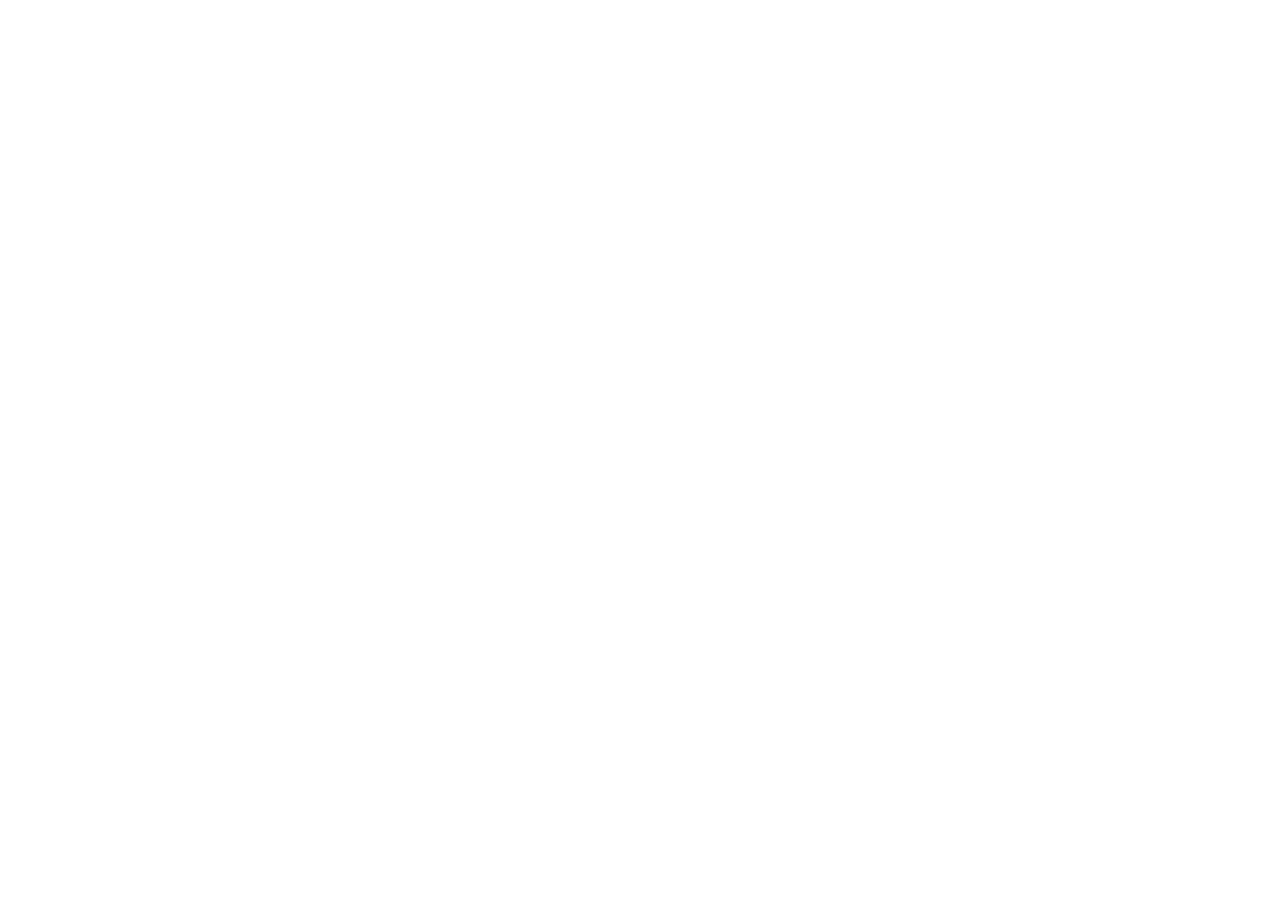
==== index.html @ 2fae97dc "Practica 11 de SIG" ====
<!DOCTYPE html>
<html>
    <head>

        <title>Practica 11 - Sergio González Q.</title>
        <meta charset=utf-8 />
        <meta name='viewport' content='width=device-width, initial-scale=1.0, maximum-scale=1.0, user-scalable=no' />
        <script src='https://api.tiles.mapbox.com/mapbox.js/v1.6.3/mapbox.js'></script>
        <link href='https://api.tiles.mapbox.com/mapbox.js/v1.6.3/mapbox.css' rel='stylesheet' />

        <style>
            body { margin:0; padding:0; }
            #map { position:absolute; top:0; bottom:0; width:100%; }
        </style>
    </head>
    <body>
        <div id='map'></div>
        <script>
            var map = L.mapbox.map('map', 'examples.map-i86nkdio').setView([9.959049309716555,-84.085599659843965], 17);

            // Define circle options
            // http://leafletjs.com/reference.html#circle
            var circle_options = {
                color: '#fff',      // Stroke color
                opacity: 1,         // Stroke opacity
                weight: 10,         // Stroke weight
                fillColor: '#000',  // Fill color
                fillOpacity: 0.6    // Fill opacity
            };

            // Define polyline options
            // http://leafletjs.com/reference.html#polyline
            var polyline_options = {
                color: '#000',
                weight: 10
            };

            var xhr = new XMLHttpRequest();

            xhr.open("GET","calles.geojson",false);
            xhr.send(null);
            var data = JSON.parse(xhr.responseText);

            var lines = [];
            var i;
            for (i = 0; i < data.features.length; i++) {

                // Create array of lat,lon points
                var line_points = [
                    [data.features[i].geometry.coordinates[0][1], data.features[i].geometry.coordinates[0][0]],
                    [data.features[i].geometry.coordinates[1][1], data.features[i].geometry.coordinates[1][0]]];

                lines[i] = new L.polyline(line_points, {
                    color: '#000',
                    weight: 10,
                    idName: i      
                });
                lines[i].addTo(map);
                lines[i].bindPopup(data.features[i].properties.Nombre);
                lines[i].on('click', setColor);
            };

            xhr.open("GET","restaurantes.geojson",false);
            xhr.send(null);
            var data1 = JSON.parse(xhr.responseText);

            var marker = [];
            var i;
            for (i = 0; i < data1.features.length; i++) {
                marker[i] = new L.marker([data1.features[i].geometry.coordinates[1], data1.features[i].geometry.coordinates[0]], {
                    id: i,
                    icon: L.mapbox.marker.icon({'marker-size': 'large','marker-symbol': 'bar','marker-color': '#fa0'}),
                    name: data1.features[i].properties.Nombre,
                    x: data1.features[i].geometry.coordinates[1],
                    y: data1.features[i].geometry.coordinates[0]
                });
                marker[i].addTo(map);
                marker[i].bindPopup(data1.features[i].properties.Nombre);
                marker[i].on('click', onClick);
            };

            function setColor(e) {
                //alert(""+this.options.idName);
                var i;
                for (i = 0; i < data2.features.length; i++) {
                    polygon[i].setStyle({color: 'blue'});
                }
                
                for (i = 0; i < data.features.length; i++) {
                    if(i == this.options.idName){
                        lines[this.options.idName].setStyle({color: 'red'});
                    }else{
                        lines[i].setStyle({color:'#000'});
                    }
                }                
            }

            xhr.open("GET","edificios.geojson",false);
            xhr.send(null);
            var data2 = JSON.parse(xhr.responseText);
            //alert(""+data2.features[0].geometry.coordinates[0][0][0]);
            //alert(""+data2.features[2].geometry.coordinates[0].length);

            var polygon = [];
            var i;
            for (i = 0; i < data2.features.length; i++) {
                //var polygon = L.polygon([[51.509, -0.08],[51.503, -0.06],[51.51, -0.047]]).addTo(map);
                var polygonData = new Array(data2.features[i].geometry.coordinates[0].length);
                var j;
                for (j = 0; j < data2.features[i].geometry.coordinates[0].length; j++) {
                    polygonData[j] = new Array(2);
                    //var aux = [data2.features[j].geometry.coordinates[0][0][0][1], data2.features[j].geometry.coordinates[0][0][0][0]];
                    //alert(""+data2.features[i].geometry.coordinates[0][0][1]);
                    polygonData[j][0] = data2.features[i].geometry.coordinates[0][j][1];
                    polygonData[j][1] = data2.features[i].geometry.coordinates[0][j][0];
                    //polygonData[j][1] = 3;
                }
                //alert(""+polygonData);
                polygon[i] = new L.polygon(polygonData, {color: 'blue',idNamePolygon: i });
                polygon[i].addTo(map);
                polygon[i].bindPopup(data2.features[i].properties.Nombre);
                polygon[i].on('click', setColorPolygon);
            };

            function setColorPolygon(e) {
                //alert(""+this.options.idName);
                var i;
                for (i = 0; i < data.features.length; i++) {
                   lines[i].setStyle({color:'#000'});
                }

                for (i = 0; i < data2.features.length; i++) {
                    if(i == this.options.idNamePolygon){
                        polygon[this.options.idNamePolygon].setStyle({color: 'red'});
                    }else{
                        polygon[i].setStyle({color:'blue'});
                    }
                }
            }

            //L.marker([51.495, -0.083], {icon: myIcon}).addTo(map).bindPopup("I am a red leaf.");
            //L.marker([37.9, -77], { icon: L.mapbox.marker.icon({'marker-size': 'large','marker-symbol': 'bar','marker-color': '#fa0'})}).addTo(map);

            //var circle = L.circle([51.508, -0.11], 500, {color: 'red',fillColor: '#f03',fillOpacity: 0.5}).addTo(map);
            var circle;
            function onClick(e) {
                //map.onRemove(circle);
                //alert(this.options.id);
                //marker[this.options.id].setStyle({ icon: L.mapbox.marker.icon({'marker-size': 'large','marker-symbol': 'bar','marker-color': '#fa0'})});
                var i;

                //marker[this.options.id].feature.properties['old-color'] = e.layer.feature.properties['marker-color'];
                //marker[this.options.id].setColor({color:'red'}); //setStyle({icon: L.mapbox.marker.icon(color: 'red')});

                //map.onRemove(circle);
                for (i = 0; i < data1.features.length; i++) {
                    if(i == this.options.id){
                        //circle = L.circle([this.options.x, this.options.y], 25, {color: 'red',fillColor: '#f03',fillOpacity: 0.5}).addTo(map);
                    }
                }
            }

        </script>
    </body>
</html>
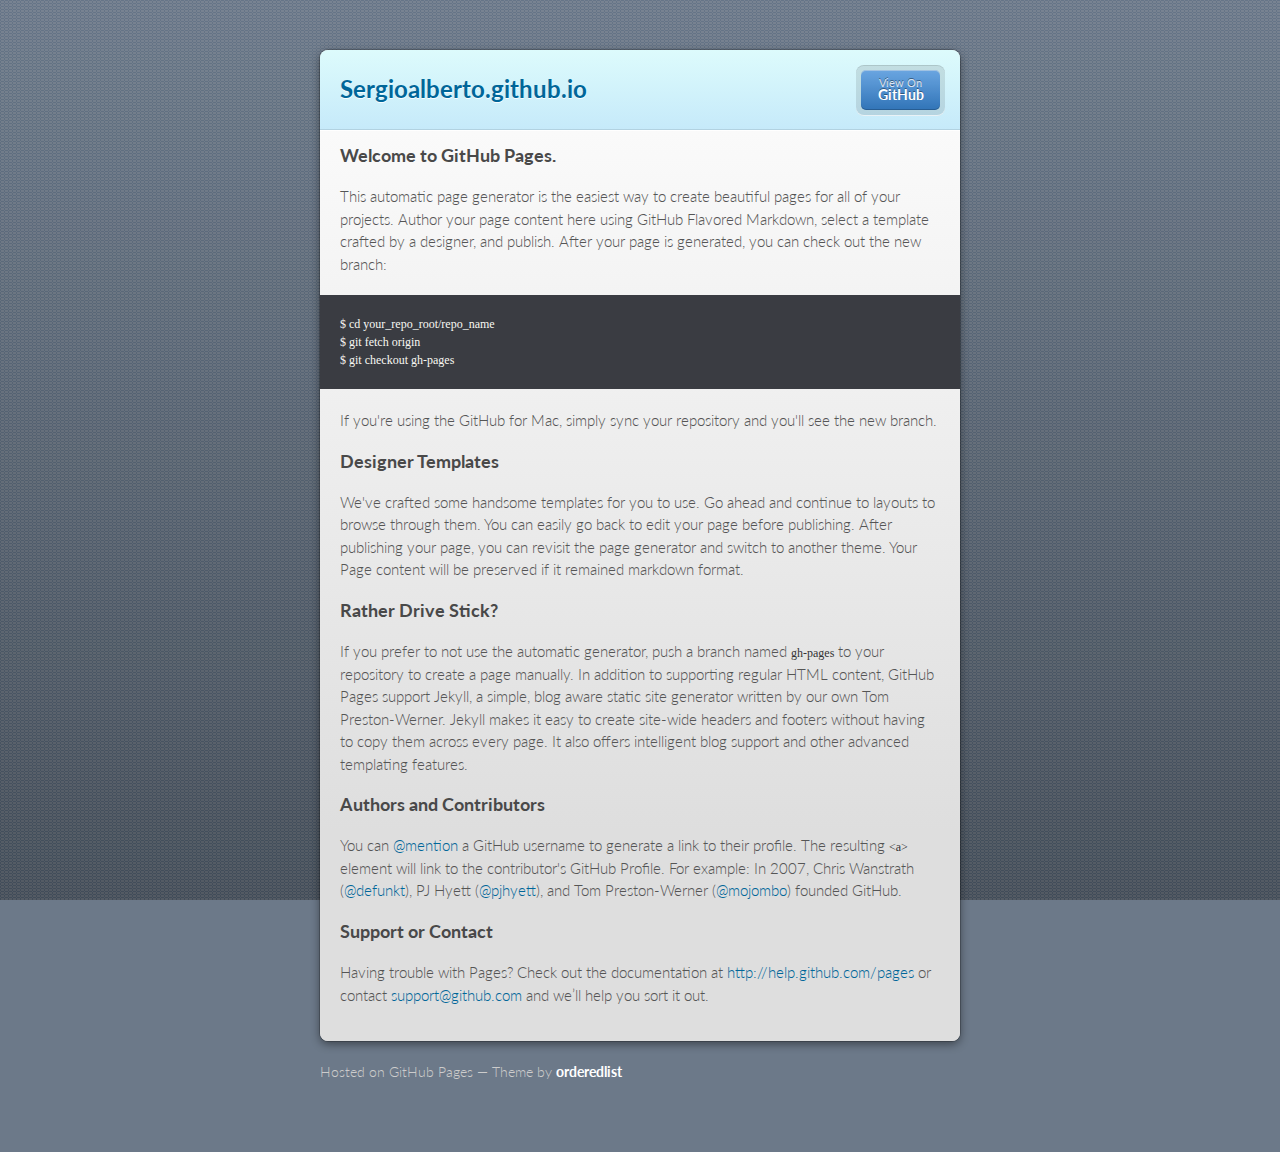
==== commit 427bdd93: "Replace master branch with page content via GitHub" ====
--- a/index.html
+++ b/index.html
@@ -1,165 +1,67 @@
-<!DOCTYPE html>
+<!doctype html>
 <html>
-    <head>
+  <head>
+    <meta charset="utf-8">
+    <meta http-equiv="X-UA-Compatible" content="chrome=1">
+    <title>Sergioalberto.github.io by sergioalberto</title>
 
-        <title>Practica 11 - Sergio González Q.</title>
-        <meta charset=utf-8 />
-        <meta name='viewport' content='width=device-width, initial-scale=1.0, maximum-scale=1.0, user-scalable=no' />
-        <script src='https://api.tiles.mapbox.com/mapbox.js/v1.6.3/mapbox.js'></script>
-        <link href='https://api.tiles.mapbox.com/mapbox.js/v1.6.3/mapbox.css' rel='stylesheet' />
+    <link rel="stylesheet" href="stylesheets/styles.css">
+    <link rel="stylesheet" href="stylesheets/pygment_trac.css">
+    <script src="javascripts/scale.fix.js"></script>
+    <meta name="viewport" content="width=device-width, initial-scale=1, user-scalable=no">
 
-        <style>
-            body { margin:0; padding:0; }
-            #map { position:absolute; top:0; bottom:0; width:100%; }
-        </style>
-    </head>
-    <body>
-        <div id='map'></div>
-        <script>
-            var map = L.mapbox.map('map', 'examples.map-i86nkdio').setView([9.959049309716555,-84.085599659843965], 17);
+    <!--[if lt IE 9]>
+    <script src="//html5shiv.googlecode.com/svn/trunk/html5.js"></script>
+    <![endif]-->
+  </head>
+  <body>
+    <div class="wrapper">
+      <header class="without-description">
+        <h1>Sergioalberto.github.io</h1>
+        <p></p>
+        <p class="view"><a href="https://github.com/sergioalberto">View the Project on GitHub <small>sergioalberto</small></a></p>
+        <ul>
+          <li class="single"><a href="https://github.com/sergioalberto/sergioalberto.github.io">View On <strong>GitHub</strong></a></li>
+        </ul>
+      </header>
+      <section>
+        <h3>
+<a name="welcome-to-github-pages" class="anchor" href="#welcome-to-github-pages"><span class="octicon octicon-link"></span></a>Welcome to GitHub Pages.</h3>
 
-            // Define circle options
-            // http://leafletjs.com/reference.html#circle
-            var circle_options = {
-                color: '#fff',      // Stroke color
-                opacity: 1,         // Stroke opacity
-                weight: 10,         // Stroke weight
-                fillColor: '#000',  // Fill color
-                fillOpacity: 0.6    // Fill opacity
-            };
+<p>This automatic page generator is the easiest way to create beautiful pages for all of your projects. Author your page content here using GitHub Flavored Markdown, select a template crafted by a designer, and publish. After your page is generated, you can check out the new branch:</p>
 
-            // Define polyline options
-            // http://leafletjs.com/reference.html#polyline
-            var polyline_options = {
-                color: '#000',
-                weight: 10
-            };
+<pre><code>$ cd your_repo_root/repo_name
+$ git fetch origin
+$ git checkout gh-pages
+</code></pre>
 
-            var xhr = new XMLHttpRequest();
+<p>If you're using the GitHub for Mac, simply sync your repository and you'll see the new branch.</p>
 
-            xhr.open("GET","calles.geojson",false);
-            xhr.send(null);
-            var data = JSON.parse(xhr.responseText);
+<h3>
+<a name="designer-templates" class="anchor" href="#designer-templates"><span class="octicon octicon-link"></span></a>Designer Templates</h3>
 
-            var lines = [];
-            var i;
-            for (i = 0; i < data.features.length; i++) {
+<p>We've crafted some handsome templates for you to use. Go ahead and continue to layouts to browse through them. You can easily go back to edit your page before publishing. After publishing your page, you can revisit the page generator and switch to another theme. Your Page content will be preserved if it remained markdown format.</p>
 
-                // Create array of lat,lon points
-                var line_points = [
-                    [data.features[i].geometry.coordinates[0][1], data.features[i].geometry.coordinates[0][0]],
-                    [data.features[i].geometry.coordinates[1][1], data.features[i].geometry.coordinates[1][0]]];
+<h3>
+<a name="rather-drive-stick" class="anchor" href="#rather-drive-stick"><span class="octicon octicon-link"></span></a>Rather Drive Stick?</h3>
 
-                lines[i] = new L.polyline(line_points, {
-                    color: '#000',
-                    weight: 10,
-                    idName: i      
-                });
-                lines[i].addTo(map);
-                lines[i].bindPopup(data.features[i].properties.Nombre);
-                lines[i].on('click', setColor);
-            };
+<p>If you prefer to not use the automatic generator, push a branch named <code>gh-pages</code> to your repository to create a page manually. In addition to supporting regular HTML content, GitHub Pages support Jekyll, a simple, blog aware static site generator written by our own Tom Preston-Werner. Jekyll makes it easy to create site-wide headers and footers without having to copy them across every page. It also offers intelligent blog support and other advanced templating features.</p>
 
-            xhr.open("GET","restaurantes.geojson",false);
-            xhr.send(null);
-            var data1 = JSON.parse(xhr.responseText);
+<h3>
+<a name="authors-and-contributors" class="anchor" href="#authors-and-contributors"><span class="octicon octicon-link"></span></a>Authors and Contributors</h3>
 
-            var marker = [];
-            var i;
-            for (i = 0; i < data1.features.length; i++) {
-                marker[i] = new L.marker([data1.features[i].geometry.coordinates[1], data1.features[i].geometry.coordinates[0]], {
-                    id: i,
-                    icon: L.mapbox.marker.icon({'marker-size': 'large','marker-symbol': 'bar','marker-color': '#fa0'}),
-                    name: data1.features[i].properties.Nombre,
-                    x: data1.features[i].geometry.coordinates[1],
-                    y: data1.features[i].geometry.coordinates[0]
-                });
-                marker[i].addTo(map);
-                marker[i].bindPopup(data1.features[i].properties.Nombre);
-                marker[i].on('click', onClick);
-            };
+<p>You can <a href="https://github.com/blog/821" class="user-mention">@mention</a> a GitHub username to generate a link to their profile. The resulting <code>&lt;a&gt;</code> element will link to the contributor's GitHub Profile. For example: In 2007, Chris Wanstrath (<a href="https://github.com/defunkt" class="user-mention">@defunkt</a>), PJ Hyett (<a href="https://github.com/pjhyett" class="user-mention">@pjhyett</a>), and Tom Preston-Werner (<a href="https://github.com/mojombo" class="user-mention">@mojombo</a>) founded GitHub.</p>
 
-            function setColor(e) {
-                //alert(""+this.options.idName);
-                var i;
-                for (i = 0; i < data2.features.length; i++) {
-                    polygon[i].setStyle({color: 'blue'});
-                }
-                
-                for (i = 0; i < data.features.length; i++) {
-                    if(i == this.options.idName){
-                        lines[this.options.idName].setStyle({color: 'red'});
-                    }else{
-                        lines[i].setStyle({color:'#000'});
-                    }
-                }                
-            }
+<h3>
+<a name="support-or-contact" class="anchor" href="#support-or-contact"><span class="octicon octicon-link"></span></a>Support or Contact</h3>
 
-            xhr.open("GET","edificios.geojson",false);
-            xhr.send(null);
-            var data2 = JSON.parse(xhr.responseText);
-            //alert(""+data2.features[0].geometry.coordinates[0][0][0]);
-            //alert(""+data2.features[2].geometry.coordinates[0].length);
-
-            var polygon = [];
-            var i;
-            for (i = 0; i < data2.features.length; i++) {
-                //var polygon = L.polygon([[51.509, -0.08],[51.503, -0.06],[51.51, -0.047]]).addTo(map);
-                var polygonData = new Array(data2.features[i].geometry.coordinates[0].length);
-                var j;
-                for (j = 0; j < data2.features[i].geometry.coordinates[0].length; j++) {
-                    polygonData[j] = new Array(2);
-                    //var aux = [data2.features[j].geometry.coordinates[0][0][0][1], data2.features[j].geometry.coordinates[0][0][0][0]];
-                    //alert(""+data2.features[i].geometry.coordinates[0][0][1]);
-                    polygonData[j][0] = data2.features[i].geometry.coordinates[0][j][1];
-                    polygonData[j][1] = data2.features[i].geometry.coordinates[0][j][0];
-                    //polygonData[j][1] = 3;
-                }
-                //alert(""+polygonData);
-                polygon[i] = new L.polygon(polygonData, {color: 'blue',idNamePolygon: i });
-                polygon[i].addTo(map);
-                polygon[i].bindPopup(data2.features[i].properties.Nombre);
-                polygon[i].on('click', setColorPolygon);
-            };
-
-            function setColorPolygon(e) {
-                //alert(""+this.options.idName);
-                var i;
-                for (i = 0; i < data.features.length; i++) {
-                   lines[i].setStyle({color:'#000'});
-                }
-
-                for (i = 0; i < data2.features.length; i++) {
-                    if(i == this.options.idNamePolygon){
-                        polygon[this.options.idNamePolygon].setStyle({color: 'red'});
-                    }else{
-                        polygon[i].setStyle({color:'blue'});
-                    }
-                }
-            }
-
-            //L.marker([51.495, -0.083], {icon: myIcon}).addTo(map).bindPopup("I am a red leaf.");
-            //L.marker([37.9, -77], { icon: L.mapbox.marker.icon({'marker-size': 'large','marker-symbol': 'bar','marker-color': '#fa0'})}).addTo(map);
-
-            //var circle = L.circle([51.508, -0.11], 500, {color: 'red',fillColor: '#f03',fillOpacity: 0.5}).addTo(map);
-            var circle;
-            function onClick(e) {
-                //map.onRemove(circle);
-                //alert(this.options.id);
-                //marker[this.options.id].setStyle({ icon: L.mapbox.marker.icon({'marker-size': 'large','marker-symbol': 'bar','marker-color': '#fa0'})});
-                var i;
-
-                //marker[this.options.id].feature.properties['old-color'] = e.layer.feature.properties['marker-color'];
-                //marker[this.options.id].setColor({color:'red'}); //setStyle({icon: L.mapbox.marker.icon(color: 'red')});
-
-                //map.onRemove(circle);
-                for (i = 0; i < data1.features.length; i++) {
-                    if(i == this.options.id){
-                        //circle = L.circle([this.options.x, this.options.y], 25, {color: 'red',fillColor: '#f03',fillOpacity: 0.5}).addTo(map);
-                    }
-                }
-            }
-
-        </script>
-    </body>
+<p>Having trouble with Pages? Check out the documentation at <a href="http://help.github.com/pages">http://help.github.com/pages</a> or contact <a href="mailto:support@github.com">support@github.com</a> and we’ll help you sort it out.</p>
+      </section>
+    </div>
+    <footer>
+      <p>Hosted on GitHub Pages &mdash; Theme by <a href="https://github.com/orderedlist">orderedlist</a></p>
+    </footer>
+    <!--[if !IE]><script>fixScale(document);</script><![endif]-->
+    
+  </body>
 </html>--- a/stylesheets/styles.css
+++ b/stylesheets/styles.css
@@ -0,0 +1,356 @@
+@import url(https://fonts.googleapis.com/css?family=Lato:300italic,700italic,300,700);
+html {
+  background: #6C7989;
+  background: #6c7989 -webkit-gradient(linear, 50% 0%, 50% 100%, color-stop(0%, #6c7989), color-stop(100%, #434b55)) fixed;
+  background: #6c7989 -webkit-linear-gradient(#6c7989, #434b55) fixed;
+  background: #6c7989 -moz-linear-gradient(#6c7989, #434b55) fixed;
+  background: #6c7989 -o-linear-gradient(#6c7989, #434b55) fixed;
+  background: #6c7989 -ms-linear-gradient(#6c7989, #434b55) fixed;
+  background: #6c7989 linear-gradient(#6c7989, #434b55) fixed;
+}
+
+body {
+  padding: 50px 0;
+  margin: 0;
+  font: 14px/1.5 Lato, "Helvetica Neue", Helvetica, Arial, sans-serif;
+  color: #555;
+  font-weight: 300;
+  background: url('[data-uri]') fixed;
+}
+
+.wrapper {
+  width: 640px;
+  margin: 0 auto;
+  background: #DEDEDE;
+  -webkit-border-radius: 8px;
+  -moz-border-radius: 8px;
+  -ms-border-radius: 8px;
+  -o-border-radius: 8px;
+  border-radius: 8px;
+  -webkit-box-shadow: rgba(0, 0, 0, 0.2) 0 0 0 1px, rgba(0, 0, 0, 0.45) 0 3px 10px;
+  -moz-box-shadow: rgba(0, 0, 0, 0.2) 0 0 0 1px, rgba(0, 0, 0, 0.45) 0 3px 10px;
+  box-shadow: rgba(0, 0, 0, 0.2) 0 0 0 1px, rgba(0, 0, 0, 0.45) 0 3px 10px;
+}
+
+header, section, footer {
+  display: block;
+}
+
+a {
+  color: #069;
+  text-decoration: none;
+}
+
+p {
+  margin: 0 0 20px;
+  padding: 0;
+}
+
+strong {
+  color: #222;
+  font-weight: 700;
+}
+
+header {
+  -webkit-border-radius: 8px 8px 0 0;
+  -moz-border-radius: 8px 8px 0 0;
+  -ms-border-radius: 8px 8px 0 0;
+  -o-border-radius: 8px 8px 0 0;
+  border-radius: 8px 8px 0 0;
+  background: #C6EAFA;
+  background: -webkit-gradient(linear, 50% 0%, 50% 100%, color-stop(0%, #ddfbfc), color-stop(100%, #c6eafa));
+  background: -webkit-linear-gradient(#ddfbfc, #c6eafa);
+  background: -moz-linear-gradient(#ddfbfc, #c6eafa);
+  background: -o-linear-gradient(#ddfbfc, #c6eafa);
+  background: -ms-linear-gradient(#ddfbfc, #c6eafa);
+  background: linear-gradient(#ddfbfc, #c6eafa);
+  position: relative;
+  padding: 15px 20px;
+  border-bottom: 1px solid #B2D2E1;
+}
+header h1 {
+  margin: 0;
+  padding: 0;
+  font-size: 24px;
+  line-height: 1.2;
+  color: #069;
+  text-shadow: rgba(255, 255, 255, 0.9) 0 1px 0;
+}
+header.without-description h1 {
+  margin: 10px 0;
+}
+header p {
+  margin: 0;
+  color: #61778B;
+  width: 300px;
+  font-size: 13px;
+}
+header p.view {
+  display: none;
+  font-weight: 700;
+  text-shadow: rgba(255, 255, 255, 0.9) 0 1px 0;
+  -webkit-font-smoothing: antialiased;
+}
+header p.view a {
+  color: #06c;
+}
+header p.view small {
+  font-weight: 400;
+}
+header ul {
+  margin: 0;
+  padding: 0;
+  list-style: none;
+  position: absolute;
+  z-index: 1;
+  right: 20px;
+  top: 20px;
+  height: 38px;
+  padding: 1px 0;
+  background: #5198DF;
+  background: -webkit-gradient(linear, 50% 0%, 50% 100%, color-stop(0%, #77b9fb), color-stop(100%, #3782cd));
+  background: -webkit-linear-gradient(#77b9fb, #3782cd);
+  background: -moz-linear-gradient(#77b9fb, #3782cd);
+  background: -o-linear-gradient(#77b9fb, #3782cd);
+  background: -ms-linear-gradient(#77b9fb, #3782cd);
+  background: linear-gradient(#77b9fb, #3782cd);
+  border-radius: 5px;
+  -webkit-box-shadow: inset rgba(255, 255, 255, 0.45) 0 1px 0, inset rgba(0, 0, 0, 0.2) 0 -1px 0;
+  -moz-box-shadow: inset rgba(255, 255, 255, 0.45) 0 1px 0, inset rgba(0, 0, 0, 0.2) 0 -1px 0;
+  box-shadow: inset rgba(255, 255, 255, 0.45) 0 1px 0, inset rgba(0, 0, 0, 0.2) 0 -1px 0;
+  width: auto;
+}
+header ul:before {
+  content: '';
+  position: absolute;
+  z-index: -1;
+  left: -5px;
+  top: -4px;
+  right: -5px;
+  bottom: -6px;
+  background: rgba(0, 0, 0, 0.1);
+  -webkit-border-radius: 8px;
+  -moz-border-radius: 8px;
+  -ms-border-radius: 8px;
+  -o-border-radius: 8px;
+  border-radius: 8px;
+  -webkit-box-shadow: rgba(0, 0, 0, 0.2) 0 -1px 0, inset rgba(255, 255, 255, 0.7) 0 -1px 0;
+  -moz-box-shadow: rgba(0, 0, 0, 0.2) 0 -1px 0, inset rgba(255, 255, 255, 0.7) 0 -1px 0;
+  box-shadow: rgba(0, 0, 0, 0.2) 0 -1px 0, inset rgba(255, 255, 255, 0.7) 0 -1px 0;
+}
+header ul li {
+  width: 79px;
+  float: left;
+  border-right: 1px solid #3A7CBE;
+  height: 38px;
+}
+header ul li.single {
+  border: none;
+}
+header ul li + li {
+  width: 78px;
+  border-left: 1px solid #8BBEF3;
+}
+header ul li + li + li {
+  border-right: none;
+  width: 79px;
+}
+header ul a {
+  line-height: 1;
+  font-size: 11px;
+  color: #fff;
+  color: rgba(255, 255, 255, 0.8);
+  display: block;
+  text-align: center;
+  font-weight: 400;
+  padding-top: 6px;
+  height: 40px;
+  text-shadow: rgba(0, 0, 0, 0.4) 0 -1px 0;
+}
+header ul a strong {
+  font-size: 14px;
+  display: block;
+  color: #fff;
+  -webkit-font-smoothing: antialiased;
+}
+
+section {
+  padding: 15px 20px;
+  font-size: 15px;
+  border-top: 1px solid #fff;
+  background: -webkit-gradient(linear, 50% 0%, 50% 700, color-stop(0%, #fafafa), color-stop(100%, #dedede));
+  background: -webkit-linear-gradient(#fafafa, #dedede 700px);
+  background: -moz-linear-gradient(#fafafa, #dedede 700px);
+  background: -o-linear-gradient(#fafafa, #dedede 700px);
+  background: -ms-linear-gradient(#fafafa, #dedede 700px);
+  background: linear-gradient(#fafafa, #dedede 700px);
+  -webkit-border-radius: 0 0 8px 8px;
+  -moz-border-radius: 0 0 8px 8px;
+  -ms-border-radius: 0 0 8px 8px;
+  -o-border-radius: 0 0 8px 8px;
+  border-radius: 0 0 8px 8px;
+  position: relative;
+}
+
+h1, h2, h3, h4, h5, h6 {
+  color: #222;
+  padding: 0;
+  margin: 0 0 20px;
+  line-height: 1.2;
+}
+
+p, ul, ol, table, pre, dl {
+  margin: 0 0 20px;
+}
+
+h1, h2, h3 {
+  line-height: 1.1;
+}
+
+h1 {
+  font-size: 28px;
+}
+
+h2 {
+  color: #393939;
+}
+
+h3, h4, h5, h6 {
+  color: #494949;
+}
+
+blockquote {
+  margin: 0 -20px 20px;
+  padding: 15px 20px 1px 40px;
+  font-style: italic;
+  background: #ccc;
+  background: rgba(0, 0, 0, 0.06);
+  color: #222;
+}
+
+img {
+  max-width: 100%;
+}
+
+code, pre {
+  font-family: Monaco, Bitstream Vera Sans Mono, Lucida Console, Terminal;
+  color: #333;
+  font-size: 12px;
+  overflow-x: auto;
+}
+
+pre {
+  padding: 20px;
+  background: #3A3C42;
+  color: #f8f8f2;
+  margin: 0 -20px 20px;
+}
+pre code {
+  color: #f8f8f2;
+}
+li pre {
+  margin-left: -60px;
+  padding-left: 60px;
+}
+
+table {
+  width: 100%;
+  border-collapse: collapse;
+}
+
+th, td {
+  text-align: left;
+  padding: 5px 10px;
+  border-bottom: 1px solid #aaa;
+}
+
+dt {
+  color: #222;
+  font-weight: 700;
+}
+
+th {
+  color: #222;
+}
+
+small {
+  font-size: 11px;
+}
+
+hr {
+  border: 0;
+  background: #aaa;
+  height: 1px;
+  margin: 0 0 20px;
+}
+
+footer {
+  width: 640px;
+  margin: 0 auto;
+  padding: 20px 0 0;
+  color: #ccc;
+  overflow: hidden;
+}
+footer a {
+  color: #fff;
+  font-weight: bold;
+}
+footer p {
+  float: left;
+}
+footer p + p {
+  float: right;
+}
+
+@media print, screen and (max-width: 740px) {
+  body {
+    padding: 0;
+  }
+
+  .wrapper {
+    -webkit-border-radius: 0;
+    -moz-border-radius: 0;
+    -ms-border-radius: 0;
+    -o-border-radius: 0;
+    border-radius: 0;
+    -webkit-box-shadow: none;
+    -moz-box-shadow: none;
+    box-shadow: none;
+    width: 100%;
+  }
+
+  footer {
+    -webkit-border-radius: 0;
+    -moz-border-radius: 0;
+    -ms-border-radius: 0;
+    -o-border-radius: 0;
+    border-radius: 0;
+    padding: 20px;
+    width: auto;
+  }
+  footer p {
+    float: none;
+    margin: 0;
+  }
+  footer p + p {
+    float: none;
+  }
+}
+@media print, screen and (max-width:580px) {
+  header ul {
+    display: none;
+  }
+
+  header p.view {
+    display: block;
+  }
+
+  header p {
+    width: 100%;
+  }
+}
+@media print {
+  header p.view a small:before {
+    content: 'at http://github.com/';
+  }
+}
--- a/stylesheets/pygment_trac.css
+++ b/stylesheets/pygment_trac.css
@@ -0,0 +1,60 @@
+.highlight .hll { background-color: #49483e }
+.highlight  { background: #3A3C42; color: #f8f8f2 }
+.highlight .c { color: #75715e } /* Comment */
+.highlight .err { color: #960050; background-color: #1e0010 } /* Error */
+.highlight .k { color: #66d9ef } /* Keyword */
+.highlight .l { color: #ae81ff } /* Literal */
+.highlight .n { color: #f8f8f2 } /* Name */
+.highlight .o { color: #f92672 } /* Operator */
+.highlight .p { color: #f8f8f2 } /* Punctuation */
+.highlight .cm { color: #75715e } /* Comment.Multiline */
+.highlight .cp { color: #75715e } /* Comment.Preproc */
+.highlight .c1 { color: #75715e } /* Comment.Single */
+.highlight .cs { color: #75715e } /* Comment.Special */
+.highlight .ge { font-style: italic } /* Generic.Emph */
+.highlight .gs { font-weight: bold } /* Generic.Strong */
+.highlight .kc { color: #66d9ef } /* Keyword.Constant */
+.highlight .kd { color: #66d9ef } /* Keyword.Declaration */
+.highlight .kn { color: #f92672 } /* Keyword.Namespace */
+.highlight .kp { color: #66d9ef } /* Keyword.Pseudo */
+.highlight .kr { color: #66d9ef } /* Keyword.Reserved */
+.highlight .kt { color: #66d9ef } /* Keyword.Type */
+.highlight .ld { color: #e6db74 } /* Literal.Date */
+.highlight .m { color: #ae81ff } /* Literal.Number */
+.highlight .s { color: #e6db74 } /* Literal.String */
+.highlight .na { color: #a6e22e } /* Name.Attribute */
+.highlight .nb { color: #f8f8f2 } /* Name.Builtin */
+.highlight .nc { color: #a6e22e } /* Name.Class */
+.highlight .no { color: #66d9ef } /* Name.Constant */
+.highlight .nd { color: #a6e22e } /* Name.Decorator */
+.highlight .ni { color: #f8f8f2 } /* Name.Entity */
+.highlight .ne { color: #a6e22e } /* Name.Exception */
+.highlight .nf { color: #a6e22e } /* Name.Function */
+.highlight .nl { color: #f8f8f2 } /* Name.Label */
+.highlight .nn { color: #f8f8f2 } /* Name.Namespace */
+.highlight .nx { color: #a6e22e } /* Name.Other */
+.highlight .py { color: #f8f8f2 } /* Name.Property */
+.highlight .nt { color: #f92672 } /* Name.Tag */
+.highlight .nv { color: #f8f8f2 } /* Name.Variable */
+.highlight .ow { color: #f92672 } /* Operator.Word */
+.highlight .w { color: #f8f8f2 } /* Text.Whitespace */
+.highlight .mf { color: #ae81ff } /* Literal.Number.Float */
+.highlight .mh { color: #ae81ff } /* Literal.Number.Hex */
+.highlight .mi { color: #ae81ff } /* Literal.Number.Integer */
+.highlight .mo { color: #ae81ff } /* Literal.Number.Oct */
+.highlight .sb { color: #e6db74 } /* Literal.String.Backtick */
+.highlight .sc { color: #e6db74 } /* Literal.String.Char */
+.highlight .sd { color: #e6db74 } /* Literal.String.Doc */
+.highlight .s2 { color: #e6db74 } /* Literal.String.Double */
+.highlight .se { color: #ae81ff } /* Literal.String.Escape */
+.highlight .sh { color: #e6db74 } /* Literal.String.Heredoc */
+.highlight .si { color: #e6db74 } /* Literal.String.Interpol */
+.highlight .sx { color: #e6db74 } /* Literal.String.Other */
+.highlight .sr { color: #e6db74 } /* Literal.String.Regex */
+.highlight .s1 { color: #e6db74 } /* Literal.String.Single */
+.highlight .ss { color: #e6db74 } /* Literal.String.Symbol */
+.highlight .bp { color: #f8f8f2 } /* Name.Builtin.Pseudo */
+.highlight .vc { color: #f8f8f2 } /* Name.Variable.Class */
+.highlight .vg { color: #f8f8f2 } /* Name.Variable.Global */
+.highlight .vi { color: #f8f8f2 } /* Name.Variable.Instance */
+.highlight .il { color: #ae81ff } /* Literal.Number.Integer.Long */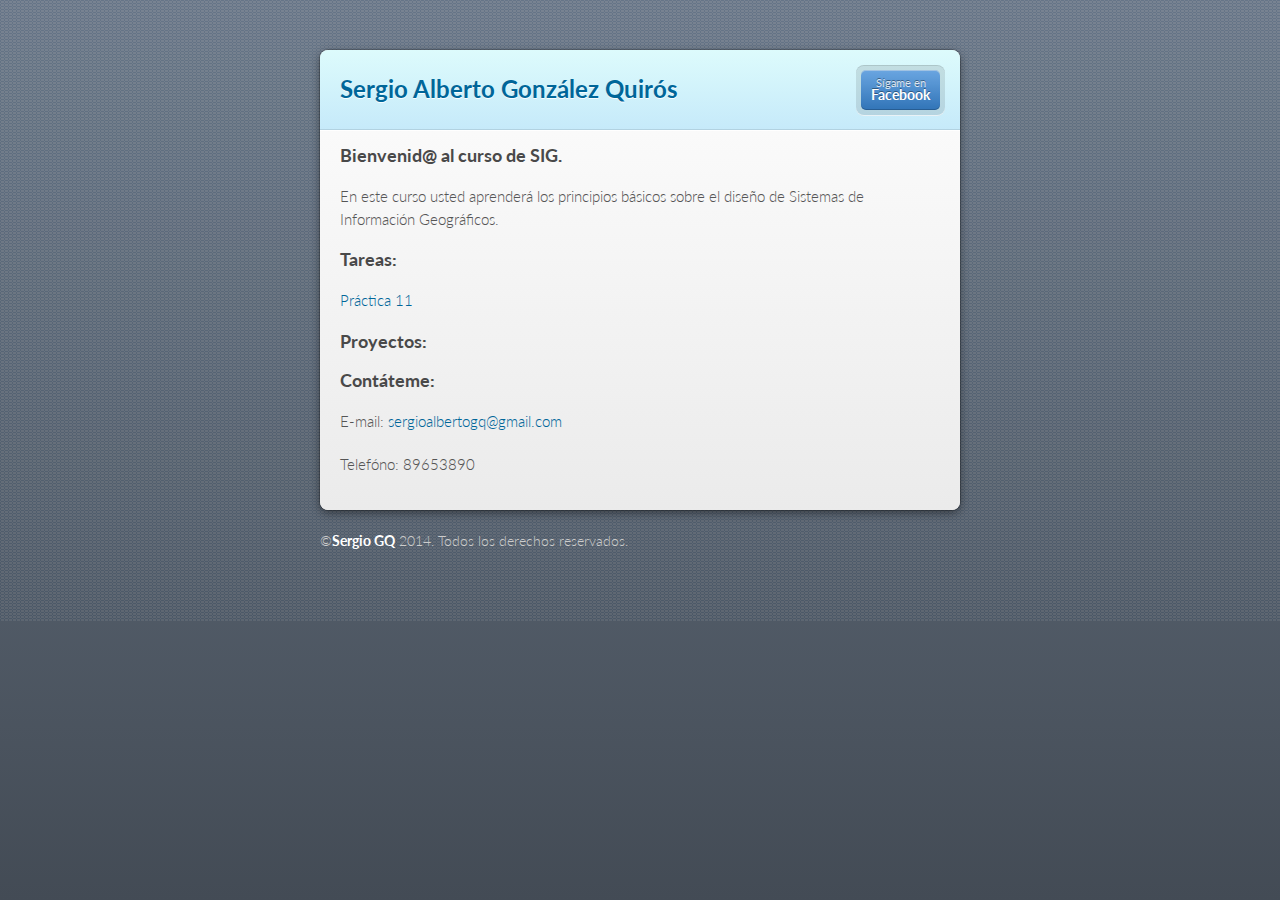
==== commit 5578d189: "Cambios en la interface" ====
--- a/index.html
+++ b/index.html
@@ -3,7 +3,7 @@
   <head>
     <meta charset="utf-8">
     <meta http-equiv="X-UA-Compatible" content="chrome=1">
-    <title>Sergioalberto.github.io by sergioalberto</title>
+    <title>Sergio GQ.</title>
 
     <link rel="stylesheet" href="stylesheets/styles.css">
     <link rel="stylesheet" href="stylesheets/pygment_trac.css">
@@ -17,51 +17,41 @@
   <body>
     <div class="wrapper">
       <header class="without-description">
-        <h1>Sergioalberto.github.io</h1>
+        <h1>Sergio Alberto González Quirós</h1>
         <p></p>
         <p class="view"><a href="https://github.com/sergioalberto">View the Project on GitHub <small>sergioalberto</small></a></p>
         <ul>
-          <li class="single"><a href="https://github.com/sergioalberto/sergioalberto.github.io">View On <strong>GitHub</strong></a></li>
+          <li class="single"><a href="https://www.facebook.com/sergioalberto1439">Sígame en<strong>Facebook</strong></a></li>
         </ul>
       </header>
       <section>
         <h3>
-<a name="welcome-to-github-pages" class="anchor" href="#welcome-to-github-pages"><span class="octicon octicon-link"></span></a>Welcome to GitHub Pages.</h3>
+<a name="welcome-to-github-pages" class="anchor" href="#welcome-to-github-pages"><span class="octicon octicon-link"></span></a>Bienvenid@ al curso de SIG.</h3>
 
-<p>This automatic page generator is the easiest way to create beautiful pages for all of your projects. Author your page content here using GitHub Flavored Markdown, select a template crafted by a designer, and publish. After your page is generated, you can check out the new branch:</p>
+<p>En este curso usted aprenderá los principios básicos sobre el diseño de Sistemas de Información Geográficos.</p>
 
-<pre><code>$ cd your_repo_root/repo_name
-$ git fetch origin
-$ git checkout gh-pages
-</code></pre>
-
-<p>If you're using the GitHub for Mac, simply sync your repository and you'll see the new branch.</p>
 
 <h3>
-<a name="designer-templates" class="anchor" href="#designer-templates"><span class="octicon octicon-link"></span></a>Designer Templates</h3>
+<a name="designer-templates" class="anchor" href="#designer-templates"><span class="octicon octicon-link"></span></a>Tareas:</h3>
 
-<p>We've crafted some handsome templates for you to use. Go ahead and continue to layouts to browse through them. You can easily go back to edit your page before publishing. After publishing your page, you can revisit the page generator and switch to another theme. Your Page content will be preserved if it remained markdown format.</p>
+<p><a href="practica11.html">Práctica 11</a></p>
 
 <h3>
-<a name="rather-drive-stick" class="anchor" href="#rather-drive-stick"><span class="octicon octicon-link"></span></a>Rather Drive Stick?</h3>
+<a name="rather-drive-stick" class="anchor" href="#rather-drive-stick"><span class="octicon octicon-link"></span></a>Proyectos:</h3>
 
-<p>If you prefer to not use the automatic generator, push a branch named <code>gh-pages</code> to your repository to create a page manually. In addition to supporting regular HTML content, GitHub Pages support Jekyll, a simple, blog aware static site generator written by our own Tom Preston-Werner. Jekyll makes it easy to create site-wide headers and footers without having to copy them across every page. It also offers intelligent blog support and other advanced templating features.</p>
+<p></p>
 
 <h3>
-<a name="authors-and-contributors" class="anchor" href="#authors-and-contributors"><span class="octicon octicon-link"></span></a>Authors and Contributors</h3>
+<a name="support-or-contact" class="anchor" href="#support-or-contact"><span class="octicon octicon-link"></span></a>Contáteme:</h3>
 
-<p>You can <a href="https://github.com/blog/821" class="user-mention">@mention</a> a GitHub username to generate a link to their profile. The resulting <code>&lt;a&gt;</code> element will link to the contributor's GitHub Profile. For example: In 2007, Chris Wanstrath (<a href="https://github.com/defunkt" class="user-mention">@defunkt</a>), PJ Hyett (<a href="https://github.com/pjhyett" class="user-mention">@pjhyett</a>), and Tom Preston-Werner (<a href="https://github.com/mojombo" class="user-mention">@mojombo</a>) founded GitHub.</p>
+<p>E-mail: <a href="mailto:sergioalbertogq@gmail.com">sergioalbertogq@gmail.com</a></p>
+<p>Telefóno: 89653890</p>
 
-<h3>
-<a name="support-or-contact" class="anchor" href="#support-or-contact"><span class="octicon octicon-link"></span></a>Support or Contact</h3>
-
-<p>Having trouble with Pages? Check out the documentation at <a href="http://help.github.com/pages">http://help.github.com/pages</a> or contact <a href="mailto:support@github.com">support@github.com</a> and we’ll help you sort it out.</p>
       </section>
     </div>
     <footer>
-      <p>Hosted on GitHub Pages &mdash; Theme by <a href="https://github.com/orderedlist">orderedlist</a></p>
+      <p>©<a href="http://sergioalberto.github.io/">Sergio GQ</a> 2014. Todos los derechos reservados.</p>
     </footer>
-    <!--[if !IE]><script>fixScale(document);</script><![endif]-->
     
   </body>
 </html>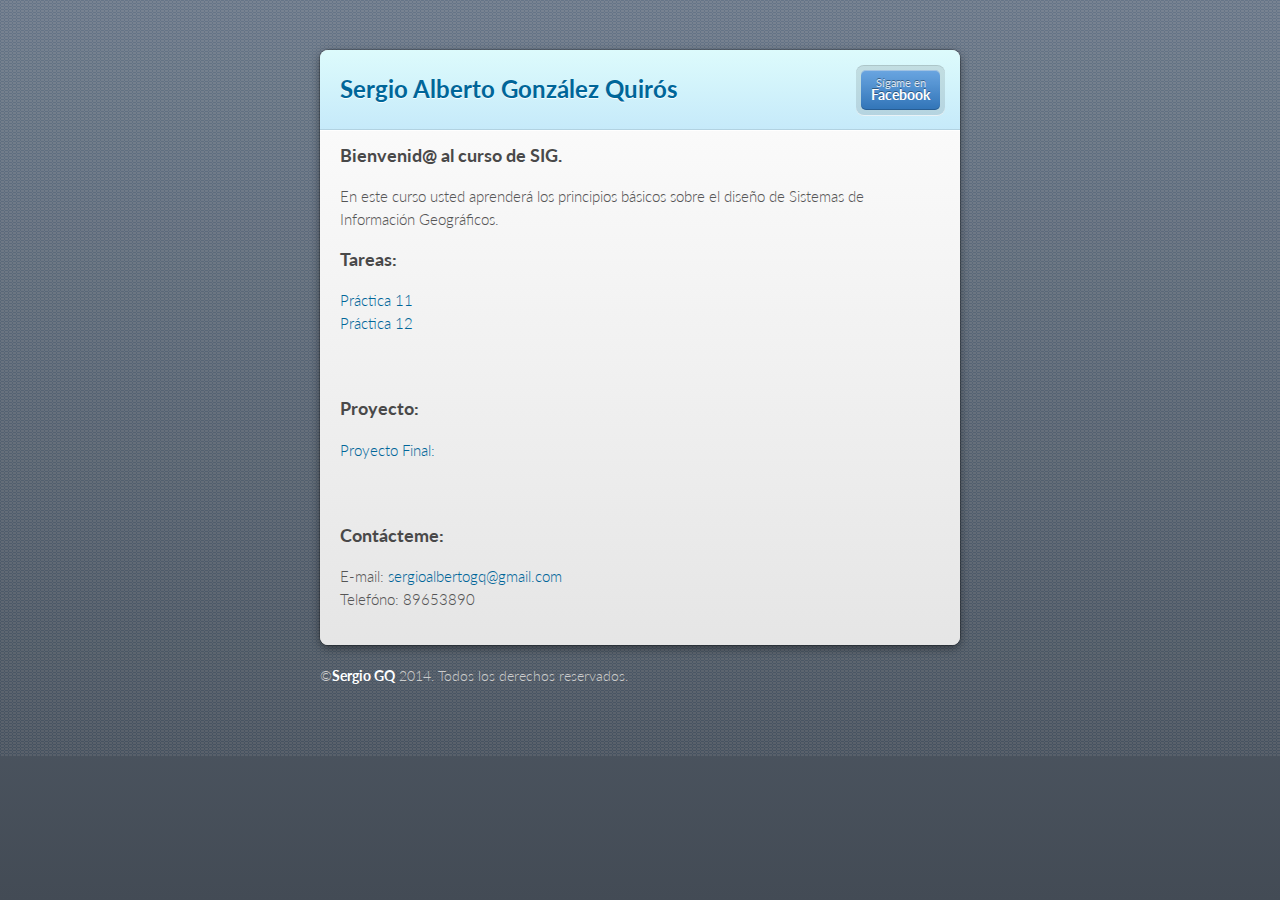
==== commit acb202a1: "Practica 12" ====
--- a/index.html
+++ b/index.html
@@ -19,7 +19,7 @@
       <header class="without-description">
         <h1>Sergio Alberto González Quirós</h1>
         <p></p>
-        <p class="view"><a href="https://github.com/sergioalberto">View the Project on GitHub <small>sergioalberto</small></a></p>
+        <p class="view"><a href="https://www.facebook.com/sergioalberto1439">Sígame en<strong>Facebook</strong></a></a></p>
         <ul>
           <li class="single"><a href="https://www.facebook.com/sergioalberto1439">Sígame en<strong>Facebook</strong></a></li>
         </ul>
@@ -34,18 +34,21 @@
 <h3>
 <a name="designer-templates" class="anchor" href="#designer-templates"><span class="octicon octicon-link"></span></a>Tareas:</h3>
 
-<p><a href="practica11.html">Práctica 11</a></p>
+<p><a href="practica11.html">Práctica 11</a> <br>
+<a href="practica12.html">Práctica 12</a></p>
 
+<br><br>
 <h3>
-<a name="rather-drive-stick" class="anchor" href="#rather-drive-stick"><span class="octicon octicon-link"></span></a>Proyectos:</h3>
+<a name="rather-drive-stick" class="anchor" href="#rather-drive-stick"><span class="octicon octicon-link"></span></a>Proyecto:</h3>
 
-<p></p>
+<p><a href="#">Proyecto Final:</a></p>
 
+<br><br>
 <h3>
-<a name="support-or-contact" class="anchor" href="#support-or-contact"><span class="octicon octicon-link"></span></a>Contáteme:</h3>
+<a name="support-or-contact" class="anchor" href="#support-or-contact"><span class="octicon octicon-link"></span></a>Contácteme:</h3>
 
-<p>E-mail: <a href="mailto:sergioalbertogq@gmail.com">sergioalbertogq@gmail.com</a></p>
-<p>Telefóno: 89653890</p>
+<p>E-mail: <a href="mailto:sergioalbertogq@gmail.com">sergioalbertogq@gmail.com</a> <br>
+Telefóno: 89653890</p>
 
       </section>
     </div>
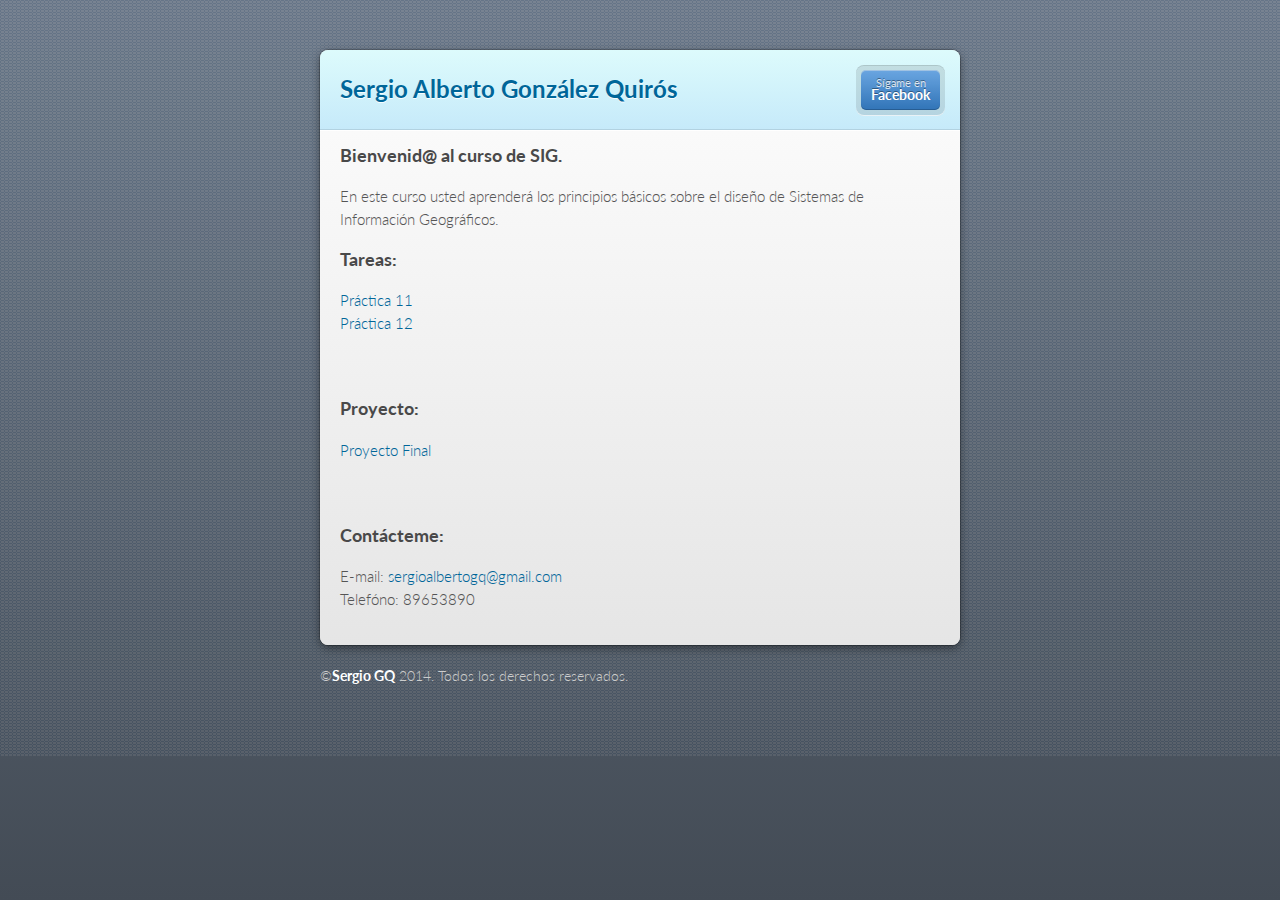
==== commit 5270343a: "Practica 12 lista" ====
--- a/index.html
+++ b/index.html
@@ -41,7 +41,7 @@
 <h3>
 <a name="rather-drive-stick" class="anchor" href="#rather-drive-stick"><span class="octicon octicon-link"></span></a>Proyecto:</h3>
 
-<p><a href="#">Proyecto Final:</a></p>
+<p><a href="#">Proyecto Final</a></p>
 
 <br><br>
 <h3>
